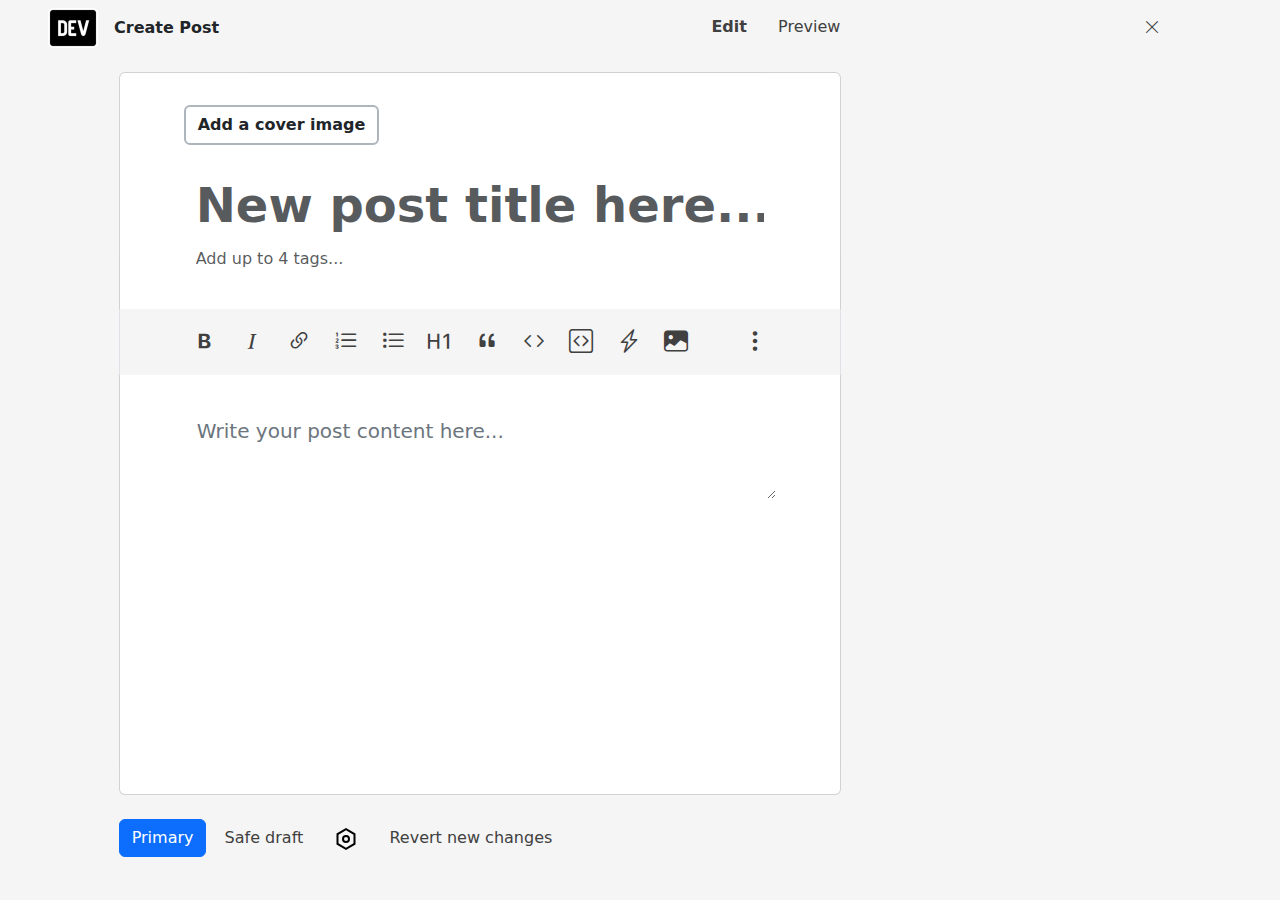
==== views/create.html @ 0aa296bf "Vista de Agregar Post" ====
<!DOCTYPE html>
<html lang="en">

<head>
    <meta charset="UTF-8">
    <meta name="viewport" content="width=device-width, initial-scale=1.0">
    <link href="https://cdn.jsdelivr.net/npm/bootstrap@5.3.3/dist/css/bootstrap.min.css" rel="stylesheet"
        integrity="sha384-QWTKZyjpPEjISv5WaRU9OFeRpok6YctnYmDr5pNlyT2bRjXh0JMhjY6hW+ALEwIH" crossorigin="anonymous">
    <link rel="stylesheet" href="https://cdn.jsdelivr.net/npm/bootstrap-icons@1.11.3/font/bootstrap-icons.min.css">
    <link rel="stylesheet" href="../css/styles.css">
    <title>Dev.to</title>
</head>

<body class="bg-dev">
    <main>
        <div class="container-fluid">
            <header class="row">
                <div class="col-8 col-auto p-0">
                    <nav class="navbar navbar-expand-lg">
                        <div class="d-flex justify-content-between w-100">
                            <div class="d-flex align-items-center ms-5">
                                <a href="/index.html">
                                    <img src="../assets/logo.png" alt="Dev.to Logo" width="50">
                                </a>
                                <p class="m-0 fs-5_5 ps-3 fw-semibold">Create Post</p>
                            </div>
                            <div>
                                <button class="btn social-icon fw-bold">Edit</button>
                                <button class="btn social-icon">Preview</button>
                            </div>
                        </div>
                    </nav>
                </div>
                <div class="col-3 p-0">
                    <div class="d-flex justify-content-end align-items-center h-100">
                        <i class="bi bi-x-lg social-icon btn"></i>
                    </div>
                </div>
            </header>
            <div class="row mt-3">
                <div class="col"></div>
                <div class="col-7">
                    <form action="" id="new-post-form">
                        <div class="card rounded-top-card border-bottom-0">
                            <!-- Header -->
                            <div class="px-7 py-4_5">
                                <div class="mb-4">
                                    <button type="button"
                                        class="btn btn-outline-secondary border-dark-subtle border-2 text-dark btn-cover fw-semibold">Add
                                        a cover
                                        image</button>
                                </div>
                                <div>
                                    <input type="text" class="form-control title-new-post wot-focus border-0"
                                        id="title-new-post" name="title-new-post" placeholder="New post title here...">
                                </div>
                                <div>
                                    <input type="text" class="form-control wot-focus border-0 text-secondary"
                                        id="tags-new-post" name="tags-new-post" placeholder="Add up to 4 tags...">
                                </div>
                            </div>
                        </div>
                        <!-- Cinta -->
                        <div class="border-start border-end">
                            <div class="px-7 py-2 d-flex justify-content-between">
                                <div>
                                    <a href="#" class="btn social-icon px-2">
                                        <i class="bi bi-type-bold fs-4"></i>
                                    </a>
                                    <a href="#" class="btn social-icon px-2">
                                        <i class="bi bi-type-italic fs-4"></i>
                                    </a>
                                    <a href="#" class="btn social-icon px-2">
                                        <i class="bi bi-link-45deg fs-4"></i>
                                    </a>
                                    <a href="#" class="btn social-icon px-2">
                                        <i class="bi bi-list-ol fs-4"></i>
                                    </a>
                                    <a href="#" class="btn social-icon px-2">
                                        <i class="bi bi-list-task fs-4"></i>
                                    </a>
                                    <a href="#" class="btn social-icon px-2">
                                        <i class="bi bi-type-h1 fs-4"></i>
                                    </a>
                                    <a href="#" class="btn social-icon px-2">
                                        <i class="bi bi-quote fs-4"></i>
                                    </a>
                                    <a href="#" class="btn social-icon px-2">
                                        <i class="bi bi-code fs-4"></i>
                                    </a>
                                    <a href="#" class="btn social-icon px-2">
                                        <i class="bi bi-code-square fs-4"></i>
                                    </a>
                                    <a href="#" class="btn social-icon px-2">
                                        <i class="bi bi-lightning-charge fs-4"></i>
                                    </a>
                                    <a href="#" class="btn social-icon px-2">
                                        <i class="bi bi-image-fill fs-4"></i>
                                    </a>
                                </div>
                                <div>
                                    <a href="#" class="btn social-icon px-2">
                                        <i class="bi bi-three-dots-vertical fs-4"></i>
                                    </a>
                                </div>
                            </div>
                        </div>
                        <!-- Body -->
                        <div class="card px-7 py-4 rounded-bottom-card border-top-0 new-post-content">
                            <div class="form-floating overflow-auto">
                                <textarea class="form-control wot-focus wot-border border-0" placeholder="Write your post content
                                here..." id="description-new-post" name="description-new-post"
                                    style="height: 100px;"></textarea>
                                <label for="description-new-post" class="text-secondary fs-5">Write your post content
                                    here...</label>
                            </div>
                        </div>
                    </form>
                </div>
                <div class="col-3">
                    <aside class="position-relative h-100">
                        <div id="writting-post-title" class="position-absolute d-none fade-in">
                            <p class="m-2 fs-5 fw-bold">Writing a Great Post Title</p>
                            <ul class="text-secondary">
                                <li>Think of your post title as a super short (but compelling!) description — like an
                                    overview of the actual post in one
                                    short sentence.</li>
                                <li>Use keywords where appropriate to help ensure people can find your post by search.
                                </li>
                            </ul>
                        </div>
                        <div id="writting-post-tags" class="position-absolute d-none fade-in">
                            <p class="m-2 fs-5 fw-bold">Tagging Guidelines</p>
                            <ul class="text-secondary">
                                <li>Tags help people find your post - think of them as the topics or categories that
                                    best describe your post.</li>
                                <li>Add up to four comma-separated tags per post. Use existing tags whenever possible.
                                </li>
                                <li>Some tags have special posting guidelines - double check to make sure your post
                                    complies with them.</li>
                            </ul>
                        </div>
                        <div id="writting-post-description" class="position-absolute d-none fade-in">
                            <p class="m-2 fs-5 fw-bold">Editor Basics</p>
                            <ul class="text-secondary">
                                <li>Use <span class="text-primary link">Markdown</span> to write and format posts.</li>
                                <li>Embed rich content such as Tweets, YouTube videos, etc. Use the complete URL: {%
                                    embed https://... %}. <span class="text-primary link">See a list of
                                        supported embeds.</span></li>
                                <li>In addition to images for the post's content, you can also drag and drop a cover
                                    image.
                                </li>
                            </ul>
                        </div>
                        <div id="publishing-tips" class="position-absolute d-none fade-in">
                            <p class="m-2 fs-5 fw-bold">Publishing Tips</p>
                            <ul class="text-secondary">
                                <li>Ensure your post has a cover image set to make the most of the home feed and social
                                    media platforms.</li>
                                <li>Share your post on social media platforms or with your co-workers or local
                                    communities.
                                </li>
                                <li>Ask people to leave questions for you in the comments. It's a great way to spark
                                    additional discussion describing
                                    personally why you wrote it or why people might find it helpful.</li>
                            </ul>
                        </div>
                    </aside>
                </div>
                <div class="col"></div>
            </div>
            <footer id="footer-new-post">
                <div class="row my-4">
                    <div class="col-1">
                    </div>
                    <div class="col-11">
                        <button type="button" class="btn btn-primary">Primary</button>
                        <a href="#" class="m-0 btn social-icon">Safe draft</a>
                        <a href="#" class="m-0 btn social-icon">
                            <svg width="24" height="24" viewBox="0 0 24 24" xmlns="http://www.w3.org/2000/svg"
                                aria-hidden="true" focusable="false" class="crayons-icon c-btn__icon">
                                <path
                                    d="M12 1l9.5 5.5v11L12 23l-9.5-5.5v-11L12 1zm0 2.311L4.5 7.653v8.694l7.5 4.342 7.5-4.342V7.653L12 3.311zM12 16a4 4 0 110-8 4 4 0 010 8zm0-2a2 2 0 100-4 2 2 0 000 4z">
                                </path>
                            </svg>
                        </a>
                        <a href="#" class="m-0 btn social-icon">Revert new changes</a>
                    </div>
                </div>
            </footer>
        </div>
    </main>
    <script src="https://cdn.jsdelivr.net/npm/bootstrap@5.3.3/dist/js/bootstrap.bundle.min.js"
        integrity="sha384-YvpcrYf0tY3lHB60NNkmXc5s9fDVZLESaAA55NDzOxhy9GkcIdslK1eN7N6jIeHz"
        crossorigin="anonymous"></script>
    <script type="module" src="../js/create.js"></script>
</body>

</html>
---- css/styles.css ----
@charset "UTF-8";
.btn-login {
  background-color: transparent;
  color: rgb(64, 64, 64);
}
.btn-login:hover {
  background-color: rgba(59, 73, 233, 0.1);
  color: rgb(47, 58, 178);
  text-decoration: underline;
}

.link-nav {
  background-color: transparent;
}
.link-nav:hover {
  background-color: rgba(59, 73, 233, 0.1);
  color: rgb(47, 58, 178);
  text-decoration: underline;
}
.link-nav a {
  color: rgb(64, 64, 64);
}
.link-nav a:hover {
  color: rgb(47, 58, 178);
}

.social-icon {
  background-color: transparent;
  color: rgb(64, 64, 64);
}
.social-icon:hover {
  background-color: rgba(59, 73, 233, 0.2);
  color: rgb(47, 58, 178);
}

.btn-search {
  background-color: #fff;
  border: 1px solid #dee2e6;
  color: rgb(64, 64, 64);
}
.btn-search:hover {
  background-color: rgba(59, 73, 233, 0.1);
  color: rgb(47, 58, 178);
  text-decoration: underline;
}

.bg-dev {
  background-color: rgb(245, 245, 245);
}

#popular-tags {
  max-height: 42vh;
}

.bilboard {
  max-height: calc(100vh - 58px - 2rem);
  padding: 12px;
}
.bilboard .btn-bilboard {
  background-color: transparent;
}
.bilboard .btn-bilboard:hover {
  background-color: rgba(59, 73, 233, 0.1);
  color: rgb(47, 58, 178);
}

.text-discuss {
  color: rgb(64, 64, 64) !important;
}
.text-discuss:hover {
  color: rgb(47, 58, 178) !important;
}

.widget {
  padding: 16px;
}
.widget:hover {
  background-color: #fff;
  color: rgb(47, 58, 178) !important;
}

.fs-5_5 {
  font-size: 16px !important;
}

.fs-6 {
  font-size: 14px !important;
}

.fs-xs {
  font-size: 12px !important;
}

.p-2_5 {
  padding: 0.75rem !important;
}

.pt-2_5 {
  padding: 0 !important;
  padding-top: 0.75rem !important;
}

.px-2_5 {
  padding-left: 0.75rem !important;
  padding-right: 0.75rem !important;
}

.py-4_5 {
  padding-top: 2rem !important;
  padding-bottom: 2rem !important;
}

.ps-4_5 {
  padding-left: 2.5rem !important;
}

.pt-3_5 {
  padding-top: 2rem !important;
}

.gap-2_5 {
  gap: 0.75rem !important;
}

.wot-focus:focus {
  box-shadow: none !important;
}

.wot-border:focus {
  border: none !important;
}

.px-7 {
  padding-left: 4rem !important;
  padding-right: 4rem !important;
}

.tags-post:hover {
  background-color: rgba(86, 160, 54, 0.2);
  box-shadow: inset 0 0 0 1px rgba(86, 160, 54, 0.1), inset 0 0 0 1px rgba(86, 160, 54, 0.1), inset 0 0 0 1px rgba(86, 160, 54, 0.1);
}

.ps-4_5 {
  padding-left: calc(2.5rem - 8px) !important;
}

.btn-comments:hover {
  background-color: rgba(121, 127, 199, 0.1);
}

.crayons_icon_container {
  background-color: rgb(245, 245, 245);
  border: 2px solid rgb(255, 255, 255);
  border-radius: 15px;
  margin-right: -0.75em;
  width: 28px;
  height: 28px;
}

.registration {
  width: 640px;
}

.btn-login-social:hover {
  background-color: rgba(121, 127, 199, 0.1) !important;
}

.btn-lg-login {
  padding: 12px 20px;
}

.pill-position {
  top: 20% !important;
  left: 80% !important;
}

.w-fav {
  width: 4rem !important;
}

.top-fav {
  top: 60px;
}

.bi-heart-hover:hover {
  color: #ff0000 !important;
  cursor: pointer;
}

.bi-chat-hover:hover {
  color: #ffc107 !important;
  cursor: pointer;
}

.bi-bookmark-hover:hover {
  color: #0d6efd !important;
  cursor: pointer;
}

.info-user-top {
  height: 32px !important;
  background-color: #48addf !important;
}

.margin-avatar {
  margin-top: -2.5rem !important;
}

.btn-cover:hover {
  background-color: transparent;
}

.title-new-post {
  font-weight: 800 !important;
  font-size: 3rem;
  line-height: 1.25;
  color: rgb(17, 17, 17);
}

.rounded-top-card {
  border-top-left-radius: 0.375rem !important;
  border-top-right-radius: 0.375rem !important;
  border-bottom-left-radius: 0 !important;
  border-bottom-right-radius: 0 !important;
}

.rounded-bottom-card {
  border-top-left-radius: 0 !important;
  border-top-right-radius: 0 !important;
  border-bottom-left-radius: 0.375rem !important;
  border-bottom-right-radius: 0.375rem !important;
}

.new-post-content {
  height: calc(100vh - 30rem);
}

#writting-post-title {
  top: 12% !important;
}

#writting-post-tags {
  top: 20% !important;
}

#writting-post-description {
  top: 45% !important;
}

#publishing-tips {
  top: 58% !important;
}

.fade-in {
  opacity: 0 !important;
  transition: opacity 1s ease-in-out !important; /* Duración y curva de aceleración de la transición */
}

.fade-in.show {
  opacity: 1 !important;
}/*# sourceMappingURL=styles.css.map */
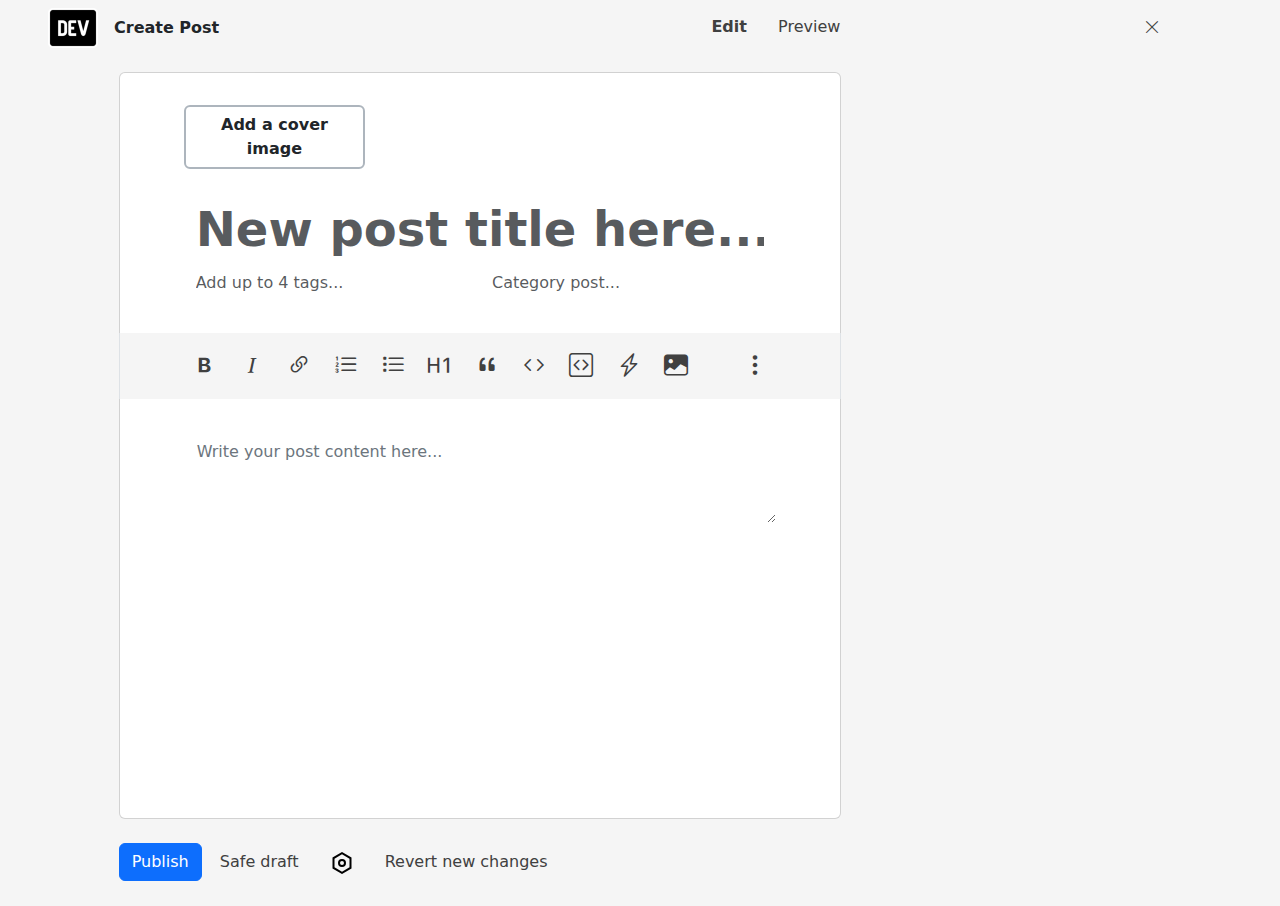
==== commit e9c9bf37: "Publicacion de nuevo post" ====
--- a/views/create.html
+++ b/views/create.html
@@ -32,9 +32,11 @@
                     </nav>
                 </div>
                 <div class="col-3 p-0">
-                    <div class="d-flex justify-content-end align-items-center h-100">
-                        <i class="bi bi-x-lg social-icon btn"></i>
-                    </div>
+                    <a href="/views/home.html">
+                        <div class="d-flex justify-content-end align-items-center h-100">
+                            <i class="bi bi-x-lg social-icon btn"></i>
+                        </div>
+                    </a>
                 </div>
             </header>
             <div class="row mt-3">
@@ -45,18 +47,33 @@
                             <!-- Header -->
                             <div class="px-7 py-4_5">
                                 <div class="mb-4">
-                                    <button type="button"
-                                        class="btn btn-outline-secondary border-dark-subtle border-2 text-dark btn-cover fw-semibold">Add
-                                        a cover
-                                        image</button>
+                                    <div class="row">
+                                        <div class="col">
+                                            <button type="button" id="btn-cover-image"
+                                                class="btn btn-outline-secondary border-dark-subtle border-2 text-dark btn-cover fw-semibold">
+                                                Add a cover image</button>
+                                        </div>
+                                        <div class="col-8">
+                                            <input type="text" id="input-cover-image" name="input-cover-image"
+                                                class="form-control d-none" placeholder="Add url image..."
+                                                aria-label="Add url image...">
+                                        </div>
+                                    </div>
                                 </div>
                                 <div>
                                     <input type="text" class="form-control title-new-post wot-focus border-0"
                                         id="title-new-post" name="title-new-post" placeholder="New post title here...">
                                 </div>
-                                <div>
-                                    <input type="text" class="form-control wot-focus border-0 text-secondary"
-                                        id="tags-new-post" name="tags-new-post" placeholder="Add up to 4 tags...">
+                                <div class="d-flex justify-content-between">
+                                    <div class="w-50">
+                                        <input type="text" class="form-control wot-focus border-0 text-secondary"
+                                            id="tags-new-post" name="tags-new-post" placeholder="Add up to 4 tags...">
+                                    </div>
+                                    <div class="w-50">
+                                        <input type="text" class="form-control wot-focus border-0 text-secondary"
+                                            id="category-new-post" name="category-new-post"
+                                            placeholder="Category post...">
+                                    </div>
                                 </div>
                             </div>
                         </div>
@@ -111,7 +128,7 @@
                                 <textarea class="form-control wot-focus wot-border border-0" placeholder="Write your post content
                                 here..." id="description-new-post" name="description-new-post"
                                     style="height: 100px;"></textarea>
-                                <label for="description-new-post" class="text-secondary fs-5">Write your post content
+                                <label for="description-new-post" class="text-secondary">Write your post content
                                     here...</label>
                             </div>
                         </div>
@@ -174,7 +191,7 @@
                     <div class="col-1">
                     </div>
                     <div class="col-11">
-                        <button type="button" class="btn btn-primary">Primary</button>
+                        <button type="button" id="btn-publish" class="btn btn-primary">Publish</button>
                         <a href="#" class="m-0 btn social-icon">Safe draft</a>
                         <a href="#" class="m-0 btn social-icon">
                             <svg width="24" height="24" viewBox="0 0 24 24" xmlns="http://www.w3.org/2000/svg"
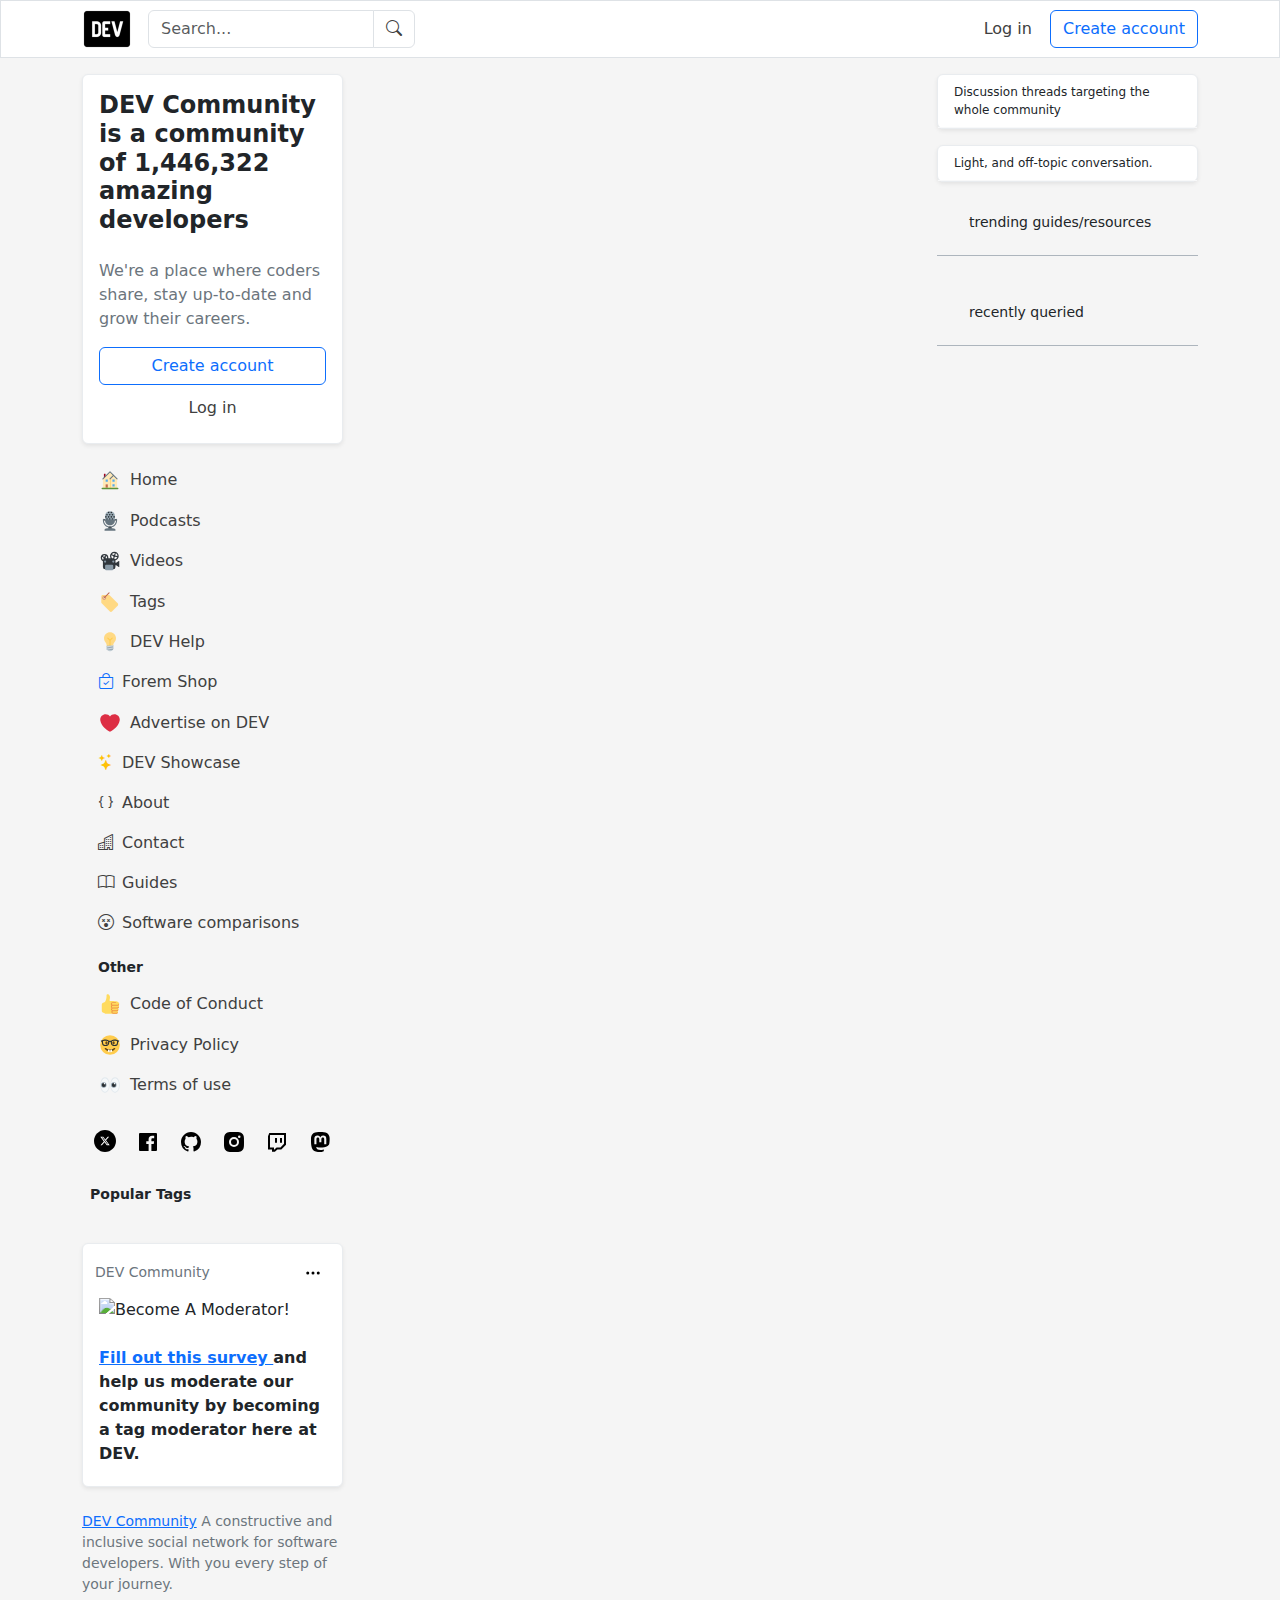
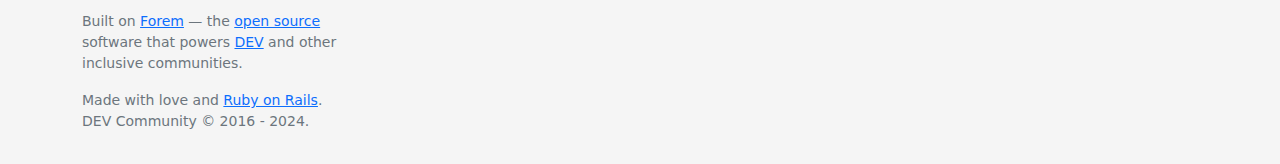
==== commit 6e1ad9c2: "refactor: Update favicon link in HTML files" ====
--- a/views/create.html
+++ b/views/create.html
@@ -4,6 +4,8 @@
 <head>
     <meta charset="UTF-8">
     <meta name="viewport" content="width=device-width, initial-scale=1.0">
+    <link rel="icon" type="image/x-icon"
+        href="https://res.cloudinary.com/practicaldev/image/fetch/s--E8ak4Hr1--/c_limit,f_auto,fl_progressive,q_auto,w_32/https://dev-to.s3.us-east-2.amazonaws.com/favicon.ico" />
     <link href="https://cdn.jsdelivr.net/npm/bootstrap@5.3.3/dist/css/bootstrap.min.css" rel="stylesheet"
         integrity="sha384-QWTKZyjpPEjISv5WaRU9OFeRpok6YctnYmDr5pNlyT2bRjXh0JMhjY6hW+ALEwIH" crossorigin="anonymous">
     <link rel="stylesheet" href="https://cdn.jsdelivr.net/npm/bootstrap-icons@1.11.3/font/bootstrap-icons.min.css">
--- a/css/styles.css
+++ b/css/styles.css
@@ -7,6 +7,11 @@
   background-color: rgba(59, 73, 233, 0.1);
   color: rgb(47, 58, 178);
   text-decoration: underline;
+}
+
+.negative-left {
+  left: -100% !important;
+  transform: translate(-50%, 0%) !important;
 }
 
 .link-nav {
@@ -103,6 +108,10 @@
 .px-2_5 {
   padding-left: 0.75rem !important;
   padding-right: 0.75rem !important;
+}
+
+.cursor-auto {
+  cursor: auto !important;
 }
 
 .py-4_5 {
@@ -258,4 +267,8 @@
 
 .fade-in.show {
   opacity: 1 !important;
+}
+
+#about {
+  height: 130px !important;
 }/*# sourceMappingURL=styles.css.map */